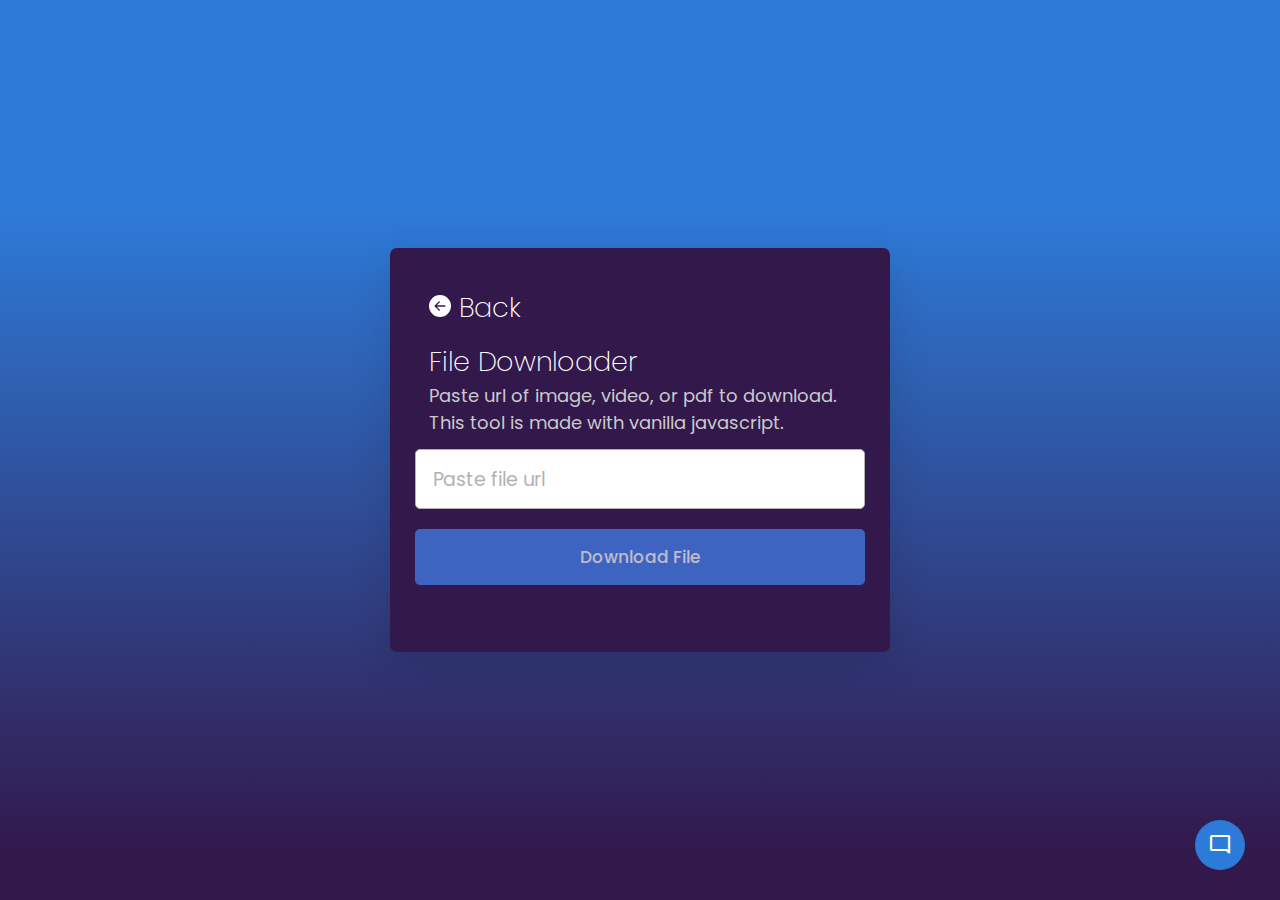
==== Services.html @ 177b7916 "Add files via upload" ====
<!DOCTYPE html>
<!-- Coding By CodingNepal - www.codingnepalweb.com -->
<html lang="en">

<head>
    <meta charset="UTF-8" name="viewport" content="width=device-width, initial-scale=1.0">
    <title>BRANO</title>
    <!-- Google Fonts Link For Icons -->
    <link rel="icon" type="icon" href="images/LOGO.png">
    <link rel="stylesheet" href="https://fonts.googleapis.com/css2?family=Material+Symbols+Rounded:opsz,wght,FILL,GRAD@48,400,0,0">
    <link rel="stylesheet" href="style.css">
    <link rel="stylesheet" href="styleS.css">
    <script src="script.js" defer></script>
    <link rel="stylesheet" href="chatboot.css">
    <!-- Google Fonts Link For Icons -->
    <link rel="stylesheet" href="https://fonts.googleapis.com/css2?family=Material+Symbols+Outlined:opsz,wght,FILL,GRAD@48,400,0,0" />
    <link rel="stylesheet" href="https://fonts.googleapis.com/css2?family=Material+Symbols+Rounded:opsz,wght,FILL,GRAD@48,400,1,0" />
    <script src="chatboot.js" defer></script>
    <meta name="viewport" content="width=device-width, initial-scale=1.0">
</head>

<body>
    <div class="blur-bg-overlay"></div>
    <div class="wrapper">
        <form action="#">
            <h1>
                <a href="index.html">
                    <svg xmlns="http://www.w3.org/2000/svg" width="22" height="22" fill="currentColor" class="bi bi-arrow-left-circle-fill" viewBox="0 0 16 16">
                        <path d="M8 0a8 8 0 1 0 0 16A8 8 0 0 0 8 0zm3.5 7.5a.5.5 0 0 1 0 1H5.707l2.147 2.146a.5.5 0 0 1-.708.708l-3-3a.5.5 0 0 1 0-.708l3-3a.5.5 0 1 1 .708.708L5.707 7.5H11.5z"/>
                    </svg> Back
                </a>
            </h1>
            <h1>File Downloader</h1>
            <p>Paste url of image, video, or pdf to download. This tool is made with vanilla javascript.</p>
            <input type="url" placeholder="Paste file url" required>
            <button>Download File</button>
        </form>
    </div>

    <script src="scriptS.js"></script>

    <!-- Chat Boot -->
    <button class="chatbot-toggler">
        <span class="material-symbols-rounded">mode_comment</span>
        <span class="material-symbols-outlined">close</span>
    </button>
    <div class="chatbot">
        <header>
            <h2>Chatbot</h2>
            <span class="close-btn material-symbols-outlined">close</span>
        </header>
        <ul class="chatbox">
            <li class="chat incoming">
                <span class="material-symbols-outlined">smart_toy</span>
                <p>Hi there 👋<br>How can I help you today?</p>
            </li>
        </ul>
        <div class="chat-input">
            <textarea placeholder="Enter a message..." spellcheck="false" required></textarea>
            <span id="send-btn" class="material-symbols-rounded">send</span>
        </div>
    </div>


    <script src="scriptS.js"></script>

</body>

</html>
---- style.css ----
/* Importing Google font - Open Sans */
    
    @import url("https://fonts.googleapis.com/css2?family=Open+Sans:wght@400;500;600;700&display=swap");
    * {
        margin: 0;
        padding: 0;
        box-sizing: border-box;
        font-family: "Open Sans", sans-serif;
    }
    
    body {
        height: 100vh;
        width: 100%;
        background: linear-gradient(to bottom, #2D7BD8 23%, #32184B 95%);
    }
    
    header {
        position: fixed;
        width: 100%;
        top: 0;
        left: 0;
        z-index: 10;
        padding: 0 10px;
    }
    
    .navbar {
        display: flex;
        padding: 22px 0;
        align-items: center;
        max-width: 1200px;
        margin: 0 auto;
        justify-content: space-between;
    }
    
    .navbar .hamburger-btn {
        display: none;
        color: #fff;
        cursor: pointer;
        font-size: 1.5rem;
    }
    
    .navbar .logo {
        gap: 10px;
        display: flex;
        align-items: center;
        text-decoration: none;
    }
    
    .navbar .logo img {
        width: 40px;
        border-radius: 50%;
    }
    
    .navbar .logo h2 {
        color: #fff;
        font-weight: 600;
        font-size: 1.7rem;
    }
    
    .navbar .links {
        display: flex;
        gap: 35px;
        list-style: none;
        align-items: center;
    }
    
    .navbar .close-btn {
        position: absolute;
        right: 20px;
        top: 20px;
        display: none;
        color: #000;
        cursor: pointer;
    }
    
    .navbar .links a {
        color: #fff;
        font-size: 1.1rem;
        font-weight: 500;
        text-decoration: none;
        transition: 0.1s ease;
    }
    
    .navbar .links a:hover {
        color: #19e8ff;
    }
    
    .navbar .login-btn {
        border: none;
        outline: none;
        background: #fff;
        color: #275360;
        font-size: 1rem;
        font-weight: 600;
        padding: 10px 18px;
        border-radius: 3px;
        cursor: pointer;
        transition: 0.15s ease;
    }
    
    .navbar .login-btn:hover {
        background: #ddd;
    }
    
    .form-popup {
        position: fixed;
        top: 50%;
        left: 50%;
        z-index: 10;
        width: 100%;
        opacity: 0;
        pointer-events: none;
        max-width: 720px;
        background: #fff;
        border: 2px solid #fff;
        transform: translate(-50%, -70%);
    }
    
    .show-popup .form-popup {
        opacity: 1;
        pointer-events: auto;
        transform: translate(-50%, -50%);
        transition: transform 0.3s ease, opacity 0.1s;
    }
    
    .form-popup .close-btn {
        position: absolute;
        top: 12px;
        right: 12px;
        color: #878484;
        cursor: pointer;
    }
    
    .blur-bg-overlay {
        position: fixed;
        top: 0;
        left: 0;
        z-index: 10;
        height: 100%;
        width: 100%;
        opacity: 0;
        pointer-events: none;
        backdrop-filter: blur(5px);
        -webkit-backdrop-filter: blur(5px);
        transition: 0.1s ease;
    }
    
    .show-popup .blur-bg-overlay {
        opacity: 1;
        pointer-events: auto;
    }
    
    .form-popup .form-box {
        display: flex;
    }
    
    .form-box .form-details {
        width: 100%;
        color: #fff;
        max-width: 330px;
        text-align: center;
        display: flex;
        flex-direction: column;
        justify-content: center;
        align-items: center;
    }
    
    .login .form-details {
        padding: 0 40px;
        background: url("images/login-img.jpg");
        background-position: center;
        background-size: cover;
    }
    
    .signup .form-details {
        padding: 0 20px;
        background: url("images/signup-img.jpg");
        background-position: center;
        background-size: cover;
    }
    
    .form-box .form-content {
        width: 100%;
        padding: 35px;
    }
    
    .form-box h2 {
        text-align: center;
        margin-bottom: 29px;
    }
    
    form .input-field {
        position: relative;
        height: 50px;
        width: 100%;
        margin-top: 20px;
    }
    
    .input-field input {
        height: 100%;
        width: 100%;
        background: none;
        outline: none;
        font-size: 0.95rem;
        padding: 0 15px;
        border: 1px solid #717171;
        border-radius: 3px;
    }
    
    .input-field input:focus {
        border: 1px solid #00bcd4;
    }
    
    .input-field label {
        position: absolute;
        top: 50%;
        left: 15px;
        transform: translateY(-50%);
        color: #4a4646;
        pointer-events: none;
        transition: 0.2s ease;
    }
    
    .input-field input:is(:focus,
     :valid) {
        padding: 16px 15px 0;
    }
    
    .input-field input:is(:focus,
     :valid)~label {
        transform: translateY(-120%);
        color: #00bcd4;
        font-size: 0.75rem;
    }
    
    .form-box a {
        color: #00bcd4;
        text-decoration: none;
    }
    
    .form-box a:hover {
        text-decoration: underline;
    }
    
    form :where(.forgot-pass-link,
    .policy-text) {
        display: inline-flex;
        margin-top: 13px;
        font-size: 0.95rem;
    }
    
    form button {
        width: 100%;
        color: #fff;
        border: none;
        outline: none;
        padding: 14px 0;
        font-size: 1rem;
        font-weight: 500;
        border-radius: 3px;
        cursor: pointer;
        margin: 25px 0;
        background: #00bcd4;
        transition: 0.2s ease;
    }
    
    form button:hover {
        background: #0097a7;
    }
    
    .form-content .bottom-link {
        text-align: center;
    }
    
    .form-popup .signup,
    .form-popup.show-signup .login {
        display: none;
    }
    
    .form-popup.show-signup .signup {
        display: flex;
    }
    
    .signup .policy-text {
        display: flex;
        margin-top: 14px;
        align-items: center;
    }
    
    .signup .policy-text input {
        width: 14px;
        height: 14px;
        margin-right: 7px;
    }
    
    .hero-section {
        display: flex;
        justify-content: space-evenly;
        align-items: center;
        height: 95vh;
        padding: 0 15px;
        max-width: 1200px;
        margin: 0 auto;
    }
    
    .hero-form {
        display: flex;
        justify-content: space-evenly;
        align-items: center;
        height: 95vh;
        padding: 0 15px;
        max-width: 1600px;
        margin: 0 auto;
    }
    
    .hero-form form {
        padding: 15px;
    }
    
    .hero-form form .input-field {
        width: 150%;
        border: 2px solid #fff;
        color: #fff;
    }
    
    .hero-form form label {
        color: #fff;
    }
    
    .hero-form form button {
        color: #fff;
        width: 150%;
    }
    
    .hero form .input-field {
        border: 1px solid#fff;
    }
    
    .hero-section .hero {
        max-width: 50%;
        color: #fff;
    }
    
    .hero h2 {
        font-size: 2.5rem;
        margin-bottom: 20px;
    }
    
    .hero p {
        font-size: 1.2rem;
        margin-bottom: 20px;
        color: #c9c7c7;
    }
    
    .hero-section .img img {
        width: 517px;
    }
    
    .hero-section .buttons {
        margin-top: 40px;
    }
    
    .hero-section .buttons a {
        text-decoration: none;
        color: #fff;
        padding: 12px 24px;
        border-radius: 0.375rem;
        font-weight: 600;
        transition: 0.2s ease;
        display: inline-block;
    }
    
    .hero-section .buttons a:not(:last-child) {
        margin-right: 15px;
    }
    
    .buttons .join {
        background-color: #47b2e4;
    }
    
    .hero-section .buttons .learn {
        border: 1px solid #fff;
        border-radius: 0.375rem;
    }
    
    .hero-section .buttons a:hover {
        background-color: #47b2e4;
    }
    /* Hamburger menu styles */
    
    #menu-toggle {
        display: none;
    }
    
    #hamburger-btn {
        font-size: 1.8rem;
        color: #fff;
        cursor: pointer;
        display: none;
        order: 1;
    }
    
    @media screen and (max-width: 1023px) {
        .navbar .logo a {
            font-size: 1.5rem;
        }
        .links {
            position: fixed;
            left: -100%;
            top: 75px;
            width: 100%;
            height: 100vh;
            padding-top: 50px;
            background: #175d69;
            flex-direction: column;
            transition: 0.3s ease;
        }
        .navbar #menu-toggle:checked~.links {
            left: 0;
        }
        .navbar #hamburger-btn {
            display: block;
        }
        .header .buttons {
            display: none;
        }
        .hero-section .hero {
            max-width: 100%;
            text-align: center;
        }
        .hero-section img {
            display: none;
        }
    }
    
    @media (max-width: 950px) {
        .navbar :is(.hamburger-btn,
        .close-btn) {
            display: block;
        }
        .navbar {
            padding: 15px 0;
        }
        .navbar .logo img {
            display: none;
        }
        .navbar .logo h2 {
            font-size: 1.4rem;
        }
        .navbar .links {
            position: fixed;
            top: 0;
            z-index: 10;
            left: -100%;
            display: block;
            height: 100vh;
            width: 100%;
            padding-top: 60px;
            text-align: center;
            background: #fff;
            transition: 0.2s ease;
        }
        .navbar .links.show-menu {
            left: 0;
        }
        .navbar .links a {
            display: inline-flex;
            margin: 20px 0;
            font-size: 1.2rem;
            color: #000;
        }
        .navbar .links a:hover {
            color: #00BCD4;
        }
        .navbar .login-btn {
            font-size: 0.9rem;
            padding: 7px 10px;
        }
    }
    
    @media (max-width: 760px) {
        .form-popup {
            width: 95%;
        }
        .form-box .form-details {
            display: none;
        }
        .form-box .form-content {
            padding: 30px 20px;
        }
    }
---- styleS.css ----
/* Import Google Font - Poppins */

@import url('https://fonts.googleapis.com/css2?family=Poppins:wght@400;500;600;700&display=swap');
* {
    margin: 0;
    padding: 0;
    box-sizing: border-box;
    font-family: 'Poppins', sans-serif;
}

body {
    display: flex;
    padding: 0 10px;
    align-items: center;
    justify-content: center;
    min-height: 0%;
    /* background: #4285F4; */
}

.wrapper {
    max-width: 500px;
    background: #32184B;
    border-radius: 7px;
    padding: 20px 25px 15px;
    box-shadow: 0 15px 40px rgba(0, 0, 0, 0.12);
}

h1 {
    margin-top: 3%;
    margin-left: 3%;
    font-size: 27px;
    font-weight: 250;
    color: #fff;
}

h1 a {
    color: #fff;
    list-style: none;
    text-decoration: none;
}

h1 a:hover {
    margin-left: -15px;
    font-size: 27px;
    font-weight: 250;
    color: #2D7BD8;
    list-style: none;
    text-decoration: none;
}

p {
    margin-left: 3%;
    font-size: 18px;
    color: #cacaca;
}

form {
    margin: 20px 0 27px;
}

form input {
    width: 100%;
    height: 60px;
    outline: none;
    padding: 0 17px;
    margin-top: 3%;
    font-size: 19px;
    border-radius: 5px;
    border: 1px solid #b3b2b2;
    transition: 0.1s ease;
}

form input::placeholder {
    color: #b3b2b2;
}

form input:focus {
    box-shadow: 0 3px 6px rgba(0, 0, 0, 0.13);
}

form button {
    width: 100%;
    border: none;
    opacity: 0.7;
    outline: none;
    color: #fff;
    cursor: pointer;
    font-size: 17px;
    margin-top: 20px;
    padding: 15px 0;
    border-radius: 5px;
    pointer-events: none;
    background: #4285F4;
    transition: opacity 0.15s ease;
}

form input:valid~button {
    opacity: 1;
    pointer-events: auto;
}
---- chatboot.css ----
/* Import Google font - Poppins */

@import url('https://fonts.googleapis.com/css2?family=Poppins:wght@400;500;600&display=swap');
* {
    margin: 0;
    padding: 0;
    box-sizing: border-box;
    font-family: "Poppins", sans-serif;
}

.chatbot-toggler {
    position: fixed;
    bottom: 30px;
    right: 35px;
    outline: none;
    border: none;
    height: 50px;
    width: 50px;
    display: flex;
    cursor: pointer;
    align-items: center;
    justify-content: center;
    border-radius: 50%;
    background: #2D7BD8;
    transition: all 0.2s ease;
}

body.show-chatbot .chatbot-toggler {
    transform: rotate(90deg);
}

.chatbot-toggler span {
    color: #fff;
    position: absolute;
}

.chatbot-toggler span:last-child,
body.show-chatbot .chatbot-toggler span:first-child {
    opacity: 0;
}

body.show-chatbot .chatbot-toggler span:last-child {
    opacity: 1;
}

.chatbot {
    position: fixed;
    right: 35px;
    bottom: 90px;
    width: 420px;
    background: #fff;
    z-index: 99;
    border-radius: 15px;
    overflow: hidden;
    opacity: 0;
    pointer-events: none;
    transform: scale(0.5);
    transform-origin: bottom right;
    box-shadow: 0 0 128px 0 rgba(0, 0, 0, 0.1), 0 32px 64px -48px rgba(0, 0, 0, 0.5);
    transition: all 0.1s ease;
}

body.show-chatbot .chatbot {
    opacity: 1;
    pointer-events: auto;
    transform: scale(1);
}

.chatbot header {
    padding: 16px 0;
    position: relative;
    text-align: center;
    color: #fff;
    background: #2D7BD8;
    box-shadow: 0 2px 10px rgba(0, 0, 0, 0.1);
}

.chatbot header span {
    position: absolute;
    right: 15px;
    top: 50%;
    display: none;
    cursor: pointer;
    transform: translateY(-50%);
}

header h2 {
    font-size: 1.4rem;
}

.chatbot .chatbox {
    overflow-y: auto;
    height: 510px;
    padding: 30px 20px 100px;
}

.chatbot :where(.chatbox,
textarea)::-webkit-scrollbar {
    width: 6px;
}

.chatbot :where(.chatbox,
textarea)::-webkit-scrollbar-track {
    background: #fff;
    border-radius: 25px;
}

.chatbot :where(.chatbox,
textarea)::-webkit-scrollbar-thumb {
    background: #ccc;
    border-radius: 25px;
}

.chatbox .chat {
    display: flex;
    list-style: none;
}

.chatbox .outgoing {
    margin: 20px 0;
    justify-content: flex-end;
}

.chatbox .incoming span {
    width: 32px;
    height: 32px;
    color: #fff;
    cursor: default;
    text-align: center;
    line-height: 32px;
    align-self: flex-end;
    background: #2D7BD8;
    border-radius: 4px;
    margin: 0 10px 7px 0;
}

.chatbox .chat p {
    white-space: pre-wrap;
    padding: 12px 16px;
    border-radius: 10px 10px 0 10px;
    max-width: 75%;
    color: #fff;
    font-size: 0.95rem;
    background: #2D7BD8;
}

.chatbox .incoming p {
    border-radius: 10px 10px 10px 0;
}

.chatbox .chat p.error {
    color: #721c24;
    background: #f8d7da;
}

.chatbox .incoming p {
    color: #000;
    background: #f2f2f2;
}

.chatbot .chat-input {
    display: flex;
    gap: 5px;
    position: absolute;
    bottom: 0;
    width: 100%;
    background: #fff;
    padding: 3px 20px;
    border-top: 1px solid #ddd;
}

.chat-input textarea {
    height: 55px;
    width: 100%;
    border: none;
    outline: none;
    resize: none;
    max-height: 180px;
    padding: 15px 15px 15px 0;
    font-size: 0.95rem;
}

.chat-input span {
    align-self: flex-end;
    color: #2D7BD8;
    cursor: pointer;
    height: 55px;
    display: flex;
    align-items: center;
    visibility: hidden;
    font-size: 1.35rem;
}

.chat-input textarea:valid~span {
    visibility: visible;
}

@media (max-width: 490px) {
    .chatbot-toggler {
        right: 20px;
        bottom: 20px;
    }
    .chatbot {
        right: 0;
        bottom: 0;
        height: 100%;
        border-radius: 0;
        width: 100%;
    }
    .chatbot .chatbox {
        height: 90%;
        padding: 25px 15px 100px;
    }
    .chatbot .chat-input {
        padding: 5px 15px;
    }
    .chatbot header span {
        display: block;
    }
}
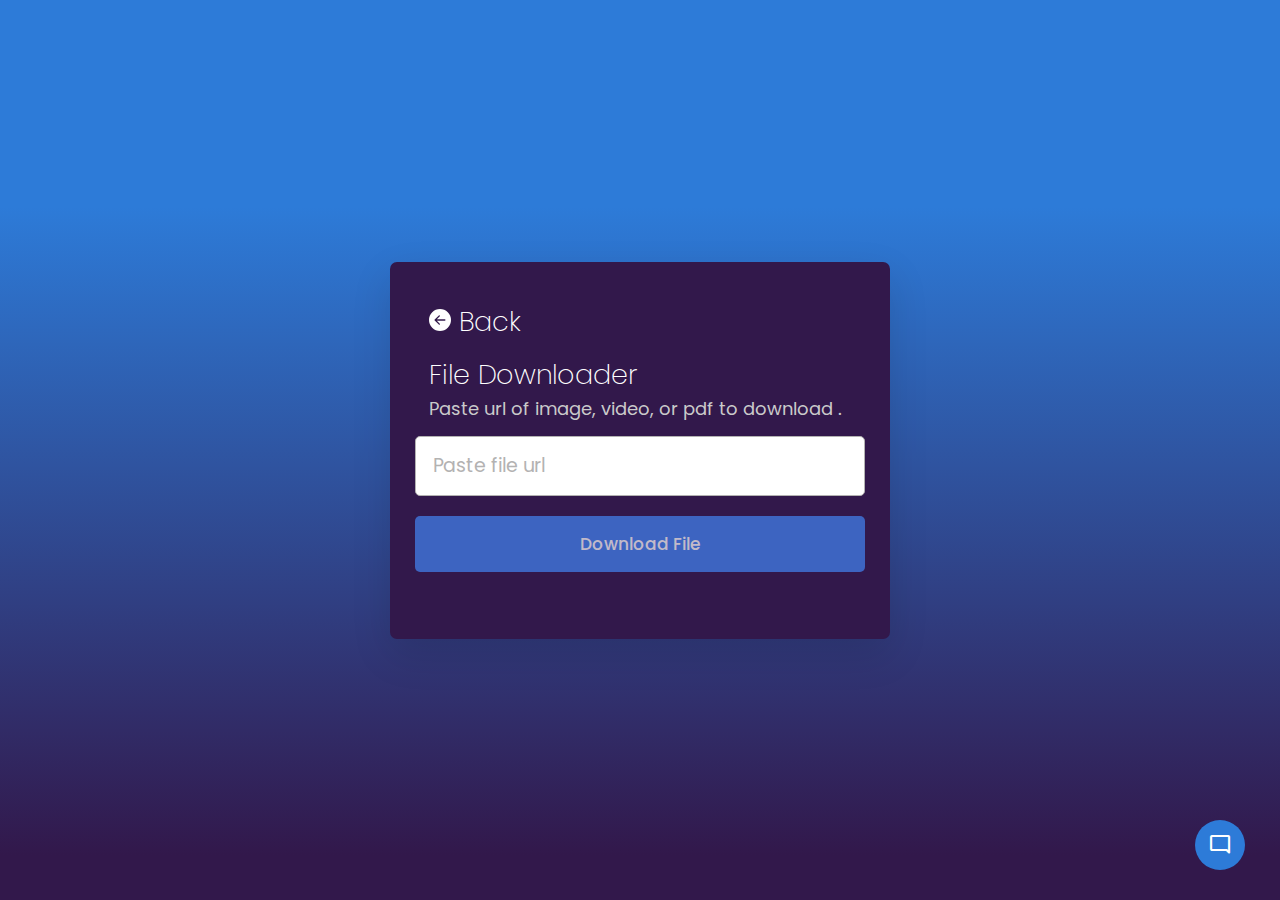
==== commit d0fc74ec: "Update Services.html" ====
--- a/Services.html
+++ b/Services.html
@@ -31,7 +31,7 @@
                 </a>
             </h1>
             <h1>File Downloader</h1>
-            <p>Paste url of image, video, or pdf to download. This tool is made with vanilla javascript.</p>
+            <p>Paste url of image, video, or pdf to download .</p>
             <input type="url" placeholder="Paste file url" required>
             <button>Download File</button>
         </form>
@@ -66,4 +66,4 @@
 
 </body>
 
-</html>+</html>
